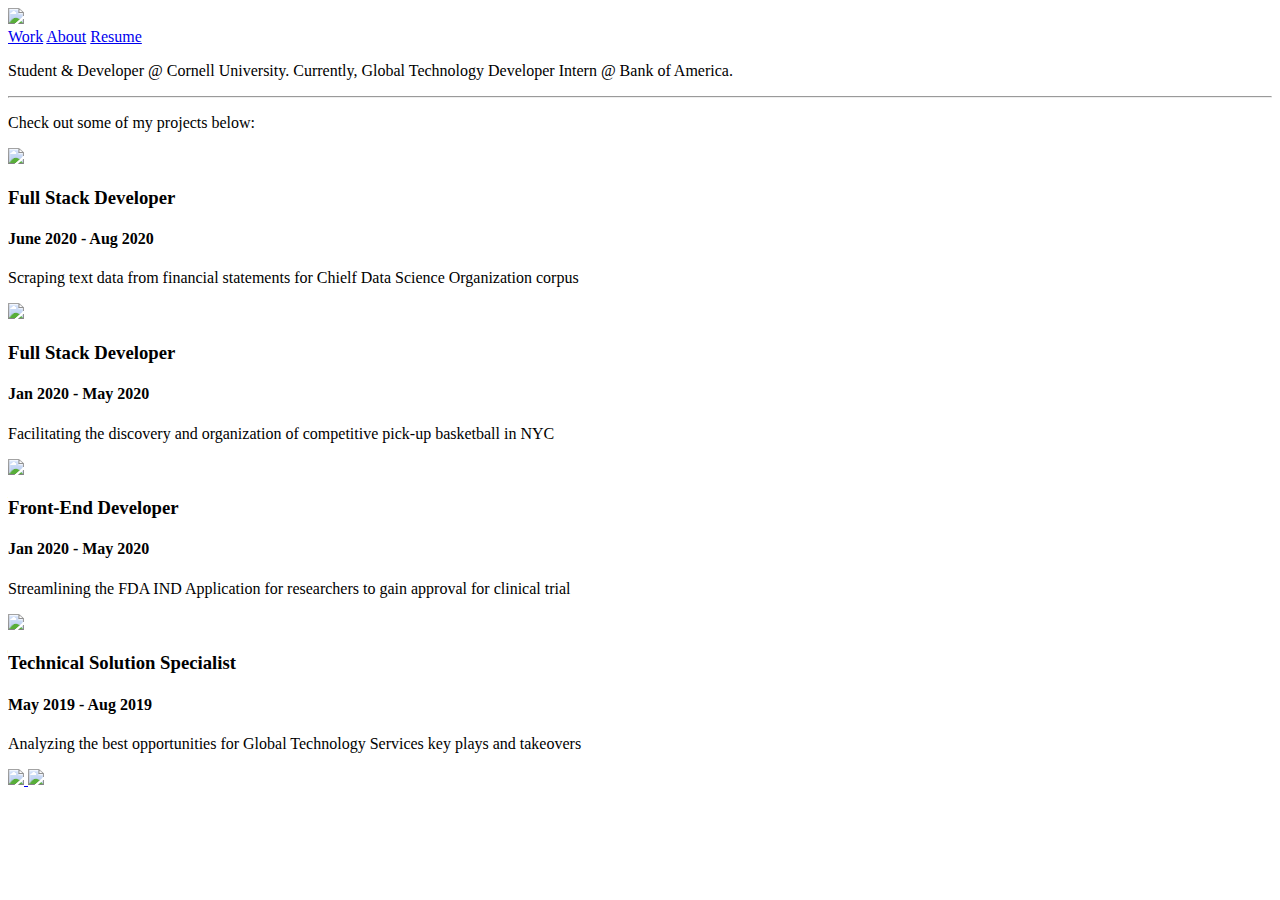
==== index.html @ 545709d2 "Add files via upload" ====
<!DOCTYPE html>
<html lang="en">
<head>
  <title>Catherine Kwak</title>
  <meta charset="utf-8">
  <meta name="viewport" content="width=device-width, initial-scale=1">
  <script src="https://code.jquery.com/jquery-3.3.1.slim.min.js" integrity="sha384-q8i/X+965DzO0rT7abK41JStQIAqVgRVzpbzo5smXKp4YfRvH+8abtTE1Pi6jizo" crossorigin="anonymous"></script>
  <link rel="stylesheet" href="https://stackpath.bootstrapcdn.com/bootstrap/4.1.3/css/bootstrap.min.css" integrity="sha384-MCw98/SFnGE8fJT3GXwEOngsV7Zt27NXFoaoApmYm81iuXoPkFOJwJ8ERdknLPMO" crossorigin="anonymous">
  <link rel="stylesheet" href="styles/all.css">
  <link href="http://fonts.googleapis.com/css?family=Lato:400,700" rel="stylesheet" type="text/css">
  <script src="https://stackpath.bootstrapcdn.com/bootstrap/4.1.3/js/bootstrap.min.js" integrity="sha384-ChfqqxuZUCnJSK3+MXmPNIyE6ZbWh2IMqE241rYiqJxyMiZ6OW/JmZQ5stwEULTy" crossorigin="anonymous"></script>

</head>
<body>

    <div id = "header">
        <!-- <h1>CATHERINE KWAK</h1> -->
        <img id = "logo" src = "images/header.png">
        <nav>
            <a href = "index.html">Work</a>  
            <a href = "about.html">About</a>
            <a href = "resume.html">Resume</a>
        </nav>
    </div>


    <p>Student & Developer @ Cornell University. Currently, Global Technology Developer Intern @ Bank of America. </p>

    <hr>

    <p>Check out some of my projects below:</p>

    <div class = "projectPair">
        <div class = "col-sm-6">
            <img class = "logo" src = "images/bofa.png"> </img>
            <div class = "projectText">
                <h3 id = "bofa"> Full Stack Developer</h3>
                <h4 class = "date">June 2020 - Aug 2020 </h4>
                <p>Scraping text data from financial statements for Chielf Data Science Organization corpus </p>
            </div>
        </div>


        <div class = "col-sm-6">
            <img class = "logo" src = "images/goodRun.png"> </img>
            <div class = "projectText">
                <h3 id = "goodRun">Full Stack Developer</h3>
                <h4 class = "date">Jan 2020 - May 2020 </h4>
                <p>Facilitating the discovery and organization of competitive pick-up basketball in NYC</p>
            </div>
        </div>
    </div>
    <div class = "projectPair">
        <div class = "col-sm-6">
            <img class = "logo" src = "images/indago.png"> </img>
            <div class = "projectText">
                <h3 id = "indago">Front-End Developer</h3>
                <h4 class = "date">Jan 2020 - May 2020 </h4>
                <p>Streamlining the FDA IND Application for researchers to gain approval for clinical trial </p>
            </div>
        </div>
        <div class = "col-sm-6">
            <img class = "logo" src = "images/ibm.png"> </img>
            <div class = "projectText">
                <h3 id = "ibm">Technical Solution Specialist</h3>
                <h4 class = "date">May 2019 - Aug 2019 </h4>
                <p>Analyzing the best opportunities for Global Technology Services key plays and takeovers </p>
            </div>
        </div>
    </div>
    
    <footer class="mt-auto">
        <a href = "linkedin.com">
            <img class = "contacts" src = "images/linkedin.png">
        </a>
        <a href  = "email">
            <img class = "contacts" src = "images/email.png">
        </a>
    </footer>
</body>
</html>
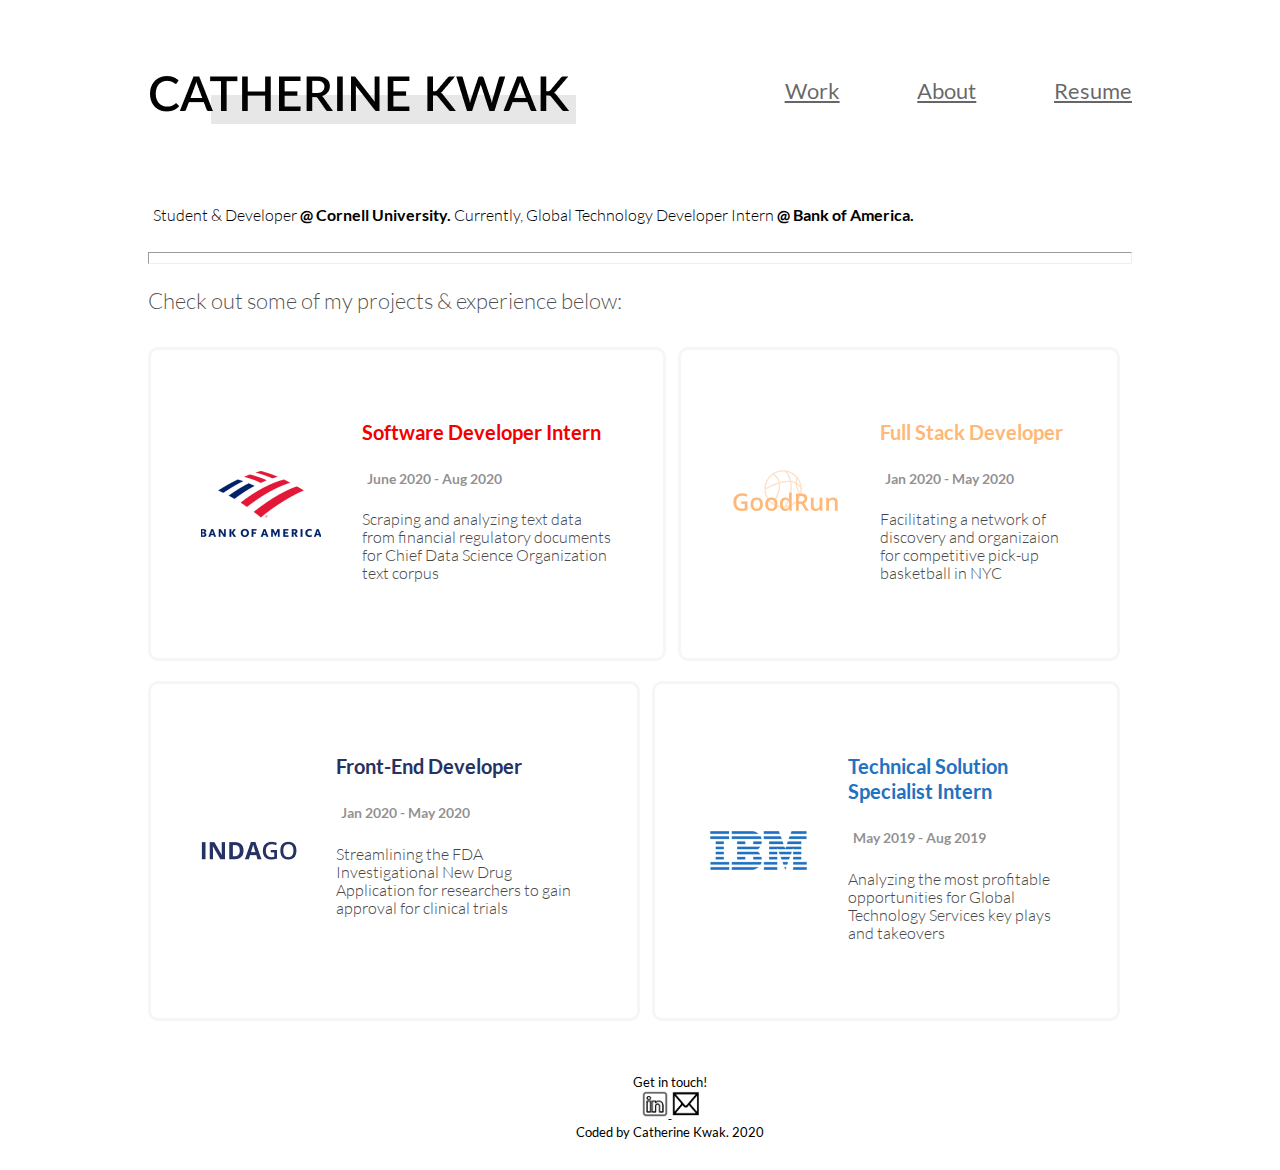
==== commit 097bfa63: "8/11 updates" ====
--- a/index.html
+++ b/index.html
@@ -7,7 +7,6 @@
   <script src="https://code.jquery.com/jquery-3.3.1.slim.min.js" integrity="sha384-q8i/X+965DzO0rT7abK41JStQIAqVgRVzpbzo5smXKp4YfRvH+8abtTE1Pi6jizo" crossorigin="anonymous"></script>
   <link rel="stylesheet" href="https://stackpath.bootstrapcdn.com/bootstrap/4.1.3/css/bootstrap.min.css" integrity="sha384-MCw98/SFnGE8fJT3GXwEOngsV7Zt27NXFoaoApmYm81iuXoPkFOJwJ8ERdknLPMO" crossorigin="anonymous">
   <link rel="stylesheet" href="styles/all.css">
-  <link href="http://fonts.googleapis.com/css?family=Lato:400,700" rel="stylesheet" type="text/css">
   <script src="https://stackpath.bootstrapcdn.com/bootstrap/4.1.3/js/bootstrap.min.js" integrity="sha384-ChfqqxuZUCnJSK3+MXmPNIyE6ZbWh2IMqE241rYiqJxyMiZ6OW/JmZQ5stwEULTy" crossorigin="anonymous"></script>
 
 </head>
@@ -19,63 +18,70 @@
         <nav>
             <a href = "index.html">Work</a>  
             <a href = "about.html">About</a>
-            <a href = "resume.html">Resume</a>
+            <a href = "https://drive.google.com/file/d/1RaWqP848rw-ZO7iWUHX79AtbgtZfIihh/view?usp=sharing">Resume</a>
         </nav>
     </div>
 
 
-    <p>Student & Developer @ Cornell University. Currently, Global Technology Developer Intern @ Bank of America. </p>
+    <h4><b class = "lightBold">Student & Developer </b>@ Cornell University. <b class = "lightBold"> Currently, Global Technology Developer Intern </b>@ Bank of America. </h4>
 
     <hr>
 
-    <p>Check out some of my projects below:</p>
+    <p>Check out some of my projects & experience below:</p>
 
     <div class = "projectPair">
         <div class = "col-sm-6">
-            <img class = "logo" src = "images/bofa.png"> </img>
+            <img class = "logo" src = "images/bofa.png">
             <div class = "projectText">
-                <h3 id = "bofa"> Full Stack Developer</h3>
+                <h3 id = "bofa"> Software Developer Intern</h3>
                 <h4 class = "date">June 2020 - Aug 2020 </h4>
-                <p>Scraping text data from financial statements for Chielf Data Science Organization corpus </p>
+                <p>Scraping and analyzing text data from financial regulatory documents for Chief Data Science Organization text corpus </p>
             </div>
         </div>
 
 
         <div class = "col-sm-6">
-            <img class = "logo" src = "images/goodRun.png"> </img>
+            <img class = "logo" src = "images/goodRun.png"> 
             <div class = "projectText">
                 <h3 id = "goodRun">Full Stack Developer</h3>
                 <h4 class = "date">Jan 2020 - May 2020 </h4>
-                <p>Facilitating the discovery and organization of competitive pick-up basketball in NYC</p>
+                <p>Facilitating a network of discovery and organizaion for competitive pick-up basketball in NYC</p>
             </div>
         </div>
     </div>
     <div class = "projectPair">
         <div class = "col-sm-6">
-            <img class = "logo" src = "images/indago.png"> </img>
+            <img class = "logo" src = "images/indago.png"> 
             <div class = "projectText">
                 <h3 id = "indago">Front-End Developer</h3>
                 <h4 class = "date">Jan 2020 - May 2020 </h4>
-                <p>Streamlining the FDA IND Application for researchers to gain approval for clinical trial </p>
+                <p>Streamlining the FDA Investigational New Drug Application for researchers to gain approval for clinical trials </p>
             </div>
         </div>
         <div class = "col-sm-6">
-            <img class = "logo" src = "images/ibm.png"> </img>
+            <img class = "logo" src = "images/ibm.png"> 
             <div class = "projectText">
-                <h3 id = "ibm">Technical Solution Specialist</h3>
+                <h3 id = "ibm">Technical Solution Specialist Intern</h3>
                 <h4 class = "date">May 2019 - Aug 2019 </h4>
-                <p>Analyzing the best opportunities for Global Technology Services key plays and takeovers </p>
+                <p>Analyzing the most profitable opportunities for Global Technology Services key plays and takeovers </p>
             </div>
         </div>
     </div>
     
     <footer class="mt-auto">
-        <a href = "linkedin.com">
+        <div>
+            <small>Get in touch!</small>
+        </div>
+        <a href = "https://www.linkedin.com/in/catherine-kwak">
             <img class = "contacts" src = "images/linkedin.png">
         </a>
-        <a href  = "email">
+        <a href  = "mailto: cik22@cornell.edu">
             <img class = "contacts" src = "images/email.png">
         </a>
+        <div>
+        <small>Coded by Catherine Kwak. 2020</small>
+
+        </div>
     </footer>
 </body>
 </html>--- a/styles/all.css
+++ b/styles/all.css
@@ -0,0 +1,303 @@
+
+@font-face {
+    font-family: "Lato";
+    src: url("../fonts/Lato-Bold.ttf") format("truetype");
+    font-weight: 700;
+    font-style: normal;
+  }
+
+
+  @font-face {
+    font-family: "Lato";
+    src: url("../fonts/Lato-BoldItalic.ttf") format("truetype");
+    font-weight: 700;
+    font-style: italic;
+  }
+
+
+  @font-face {
+    font-family: "Lato";
+    src: url("../fonts/Lato-Regular.ttf") format("truetype");
+    font-weight: 400;
+    font-style: normal;
+  }
+
+
+  @font-face {
+    font-family: "Lato";
+    src: url("../fonts/Lato-Italic.ttf") format("truetype");
+    font-weight: 400;
+    font-style: italic;
+  }
+
+  @font-face {
+    font-family: "Lato";
+    src: url("../fonts/Lato-Light.ttf") format("truetype");
+    font-weight: 300;
+    font-style: normal;
+  }
+
+  @font-face {
+    font-family: "Lato";
+    src: url("../fonts/Lato-LightItalic.ttf") format("truetype");
+    font-weight: 300;
+    font-style: italic;
+  }
+
+
+  @font-face {
+    font-family: "Lato";
+    src: url("../fonts/Lato-Thin.ttf") format("truetype");
+    font-weight: 100;
+    font-style: normal;
+  }
+
+
+  @font-face {
+    font-family: "Lato";
+    src: url("../fonts/Lato-ThinItalic.ttf") format("truetype");
+    font-weight: 100;
+    font-style: italic;
+  }
+
+
+body{
+    font-family: 'Lato', sans-serif;
+    padding: 63px 148px 0px 148px;
+}
+
+#header{
+   display: flex; 
+    /* width: 877px; */
+    padding-bottom: 40px;
+    justify-content: space-between;
+
+}
+
+
+
+#header h1{
+    /* position: absolute; */
+    /* width: 489px;
+    height: 76px;
+    left: 148px;
+    top: 63px; */
+
+    font-family: Lato;
+    font-style: normal;
+    font-weight: 500;
+    font-size: 48px;
+    line-height: 58px;
+    margin-bottom: 60px;
+
+}
+
+nav{
+    font-family: Lato;
+    font-style: normal;
+    font-weight: 500;
+    font-size: 22px;
+    line-height: 55px;
+    display: flex;
+    padding-left: 15%;
+    justify-content: space-between;
+    width: 60%;
+}
+
+nav a{
+    color: rgba(0, 0, 0, 0.6);
+}
+
+p{
+    font-family: Lato;
+    font-weight: 300;
+    font-size: 22px;
+    line-height: 29px;
+    color: rgba(0, 0, 0, 0.7);
+    padding-bottom: 10px;
+
+}
+
+hr{
+    padding-bottom: 10px;
+}
+
+.lightBold{
+    font-weight: 300;
+}
+
+/* .project{
+    width: 426px;
+    height: 223px;
+    width: 48%;
+    height: 223px;
+    border: 3px solid #F6F6F6;
+    border-radius: 10px;
+    display: flex;
+    justify-content: space-evenly;
+    padding: 100px;
+} */
+
+.col-sm-6{
+    border: 3px solid #F6F6F6;
+    border-radius: 10px;
+    display: flex;
+    padding: 50px;
+    justify-content: space-evenly;
+    margin-right: 12px;
+    
+}
+
+
+.projectPair{
+    display: flex;
+    padding-bottom: 20px;
+    justify-content: space-between;
+}
+
+img{
+    align-self: center;
+}
+ 
+/* project hover  */
+/* .col-sm-6{
+    transition: .5s ease;
+    backface-visibility: hidden;
+}
+
+.col-sm-6:hover {
+    color: #333333;
+} */
+
+.col-sm-6 {
+    position: relative;
+    /* width: 400px;
+    height: 400px; */
+}
+
+.col-sm-6 img {
+
+    vertical-align: top;
+}
+
+.col-sm-6:after {
+    content: '\A';
+    position: absolute;
+    width: 100%; height:100%;
+    top:0; left:0;
+    /* background:rgba(245, 245, 245, 0.712); */
+    background:#F6F6F6;
+    opacity: 0;
+    transition: all 1s;
+    -webkit-transition: all 1s;
+}
+
+.col-sm-6:hover:after {
+    opacity: 0.5;
+}
+
+/* Project text colors  */
+#bofa{
+    font-size: 20px;
+    line-height: 25px;  
+    color: #F40000;
+}
+
+#goodRun{
+    font-size: 20px;
+    line-height: 25px;  
+    color: #FFB877;
+}
+
+#indago{
+    font-size: 20px;
+    line-height: 25px;
+    color: #253263;
+}
+
+#ibm{
+    font-size: 20px;
+    line-height: 25px;
+    color: #2272C2;
+}
+
+.date{
+    font-size: 14px;
+
+    color: rgba(71, 71, 71, 0.6);
+}
+
+.projectText p{
+    font-size: 16px;
+    font-weight: 300;
+    line-height: 18px;
+    color: #474747;
+}
+
+.projectText{
+    padding-left:10%;
+}
+
+/* about styles */
+
+#headshot{
+    height: 400px;
+    padding-top: 10%;
+}
+
+#about{
+    display: flex;
+    justify-content: space-evenly;
+    padding-bottom: 5%;
+}
+
+#aboutText{
+    width: 50%;
+    padding-top: 2%;
+}
+
+#aboutText p, h4{
+    padding: 5px;
+}
+
+
+.vertical{
+    border-left: 1px solid rgba(0,0,0,.1);
+
+    height: 500px;
+
+
+}
+
+/* footer styles */
+
+footer{
+    /* background: rgba(196, 196, 196, 0.4); */
+    justify-content: center;
+    text-align: center;
+}
+
+.contacts{
+    width: 28px;
+    height: 28px;
+    
+}
+
+body {
+    min-height: 100vh;
+    position: relative;
+    margin: 0;
+    /* padding-bottom: 50px;  */
+    box-sizing: border-box;
+  }
+  
+footer {
+    position: absolute;
+    width: 100%;
+    margin-left: -148px;
+    /* bottom: 30;
+    padding-top: 30px;
+    height: 50px;
+    margin-bottom: 30px; */
+    padding: 30px;
+  }
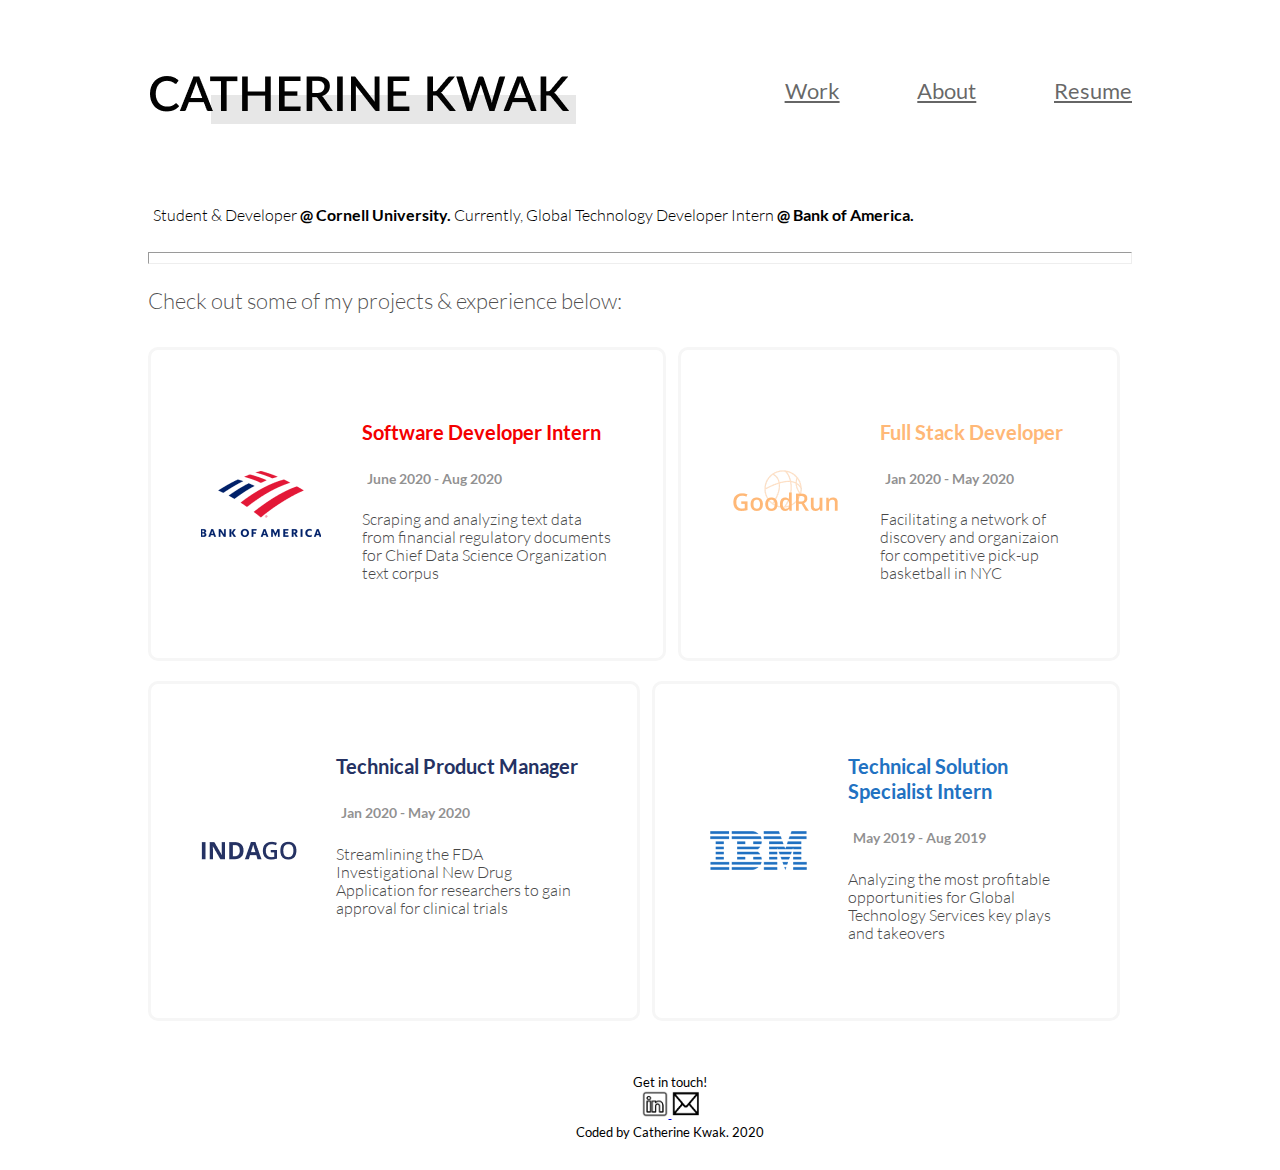
==== commit 4da44618: "title" ====
--- a/index.html
+++ b/index.html
@@ -53,7 +53,7 @@
         <div class = "col-sm-6">
             <img class = "logo" src = "images/indago.png"> 
             <div class = "projectText">
-                <h3 id = "indago">Front-End Developer</h3>
+                <h3 id = "indago">Technical Product Manager</h3>
                 <h4 class = "date">Jan 2020 - May 2020 </h4>
                 <p>Streamlining the FDA Investigational New Drug Application for researchers to gain approval for clinical trials </p>
             </div>
